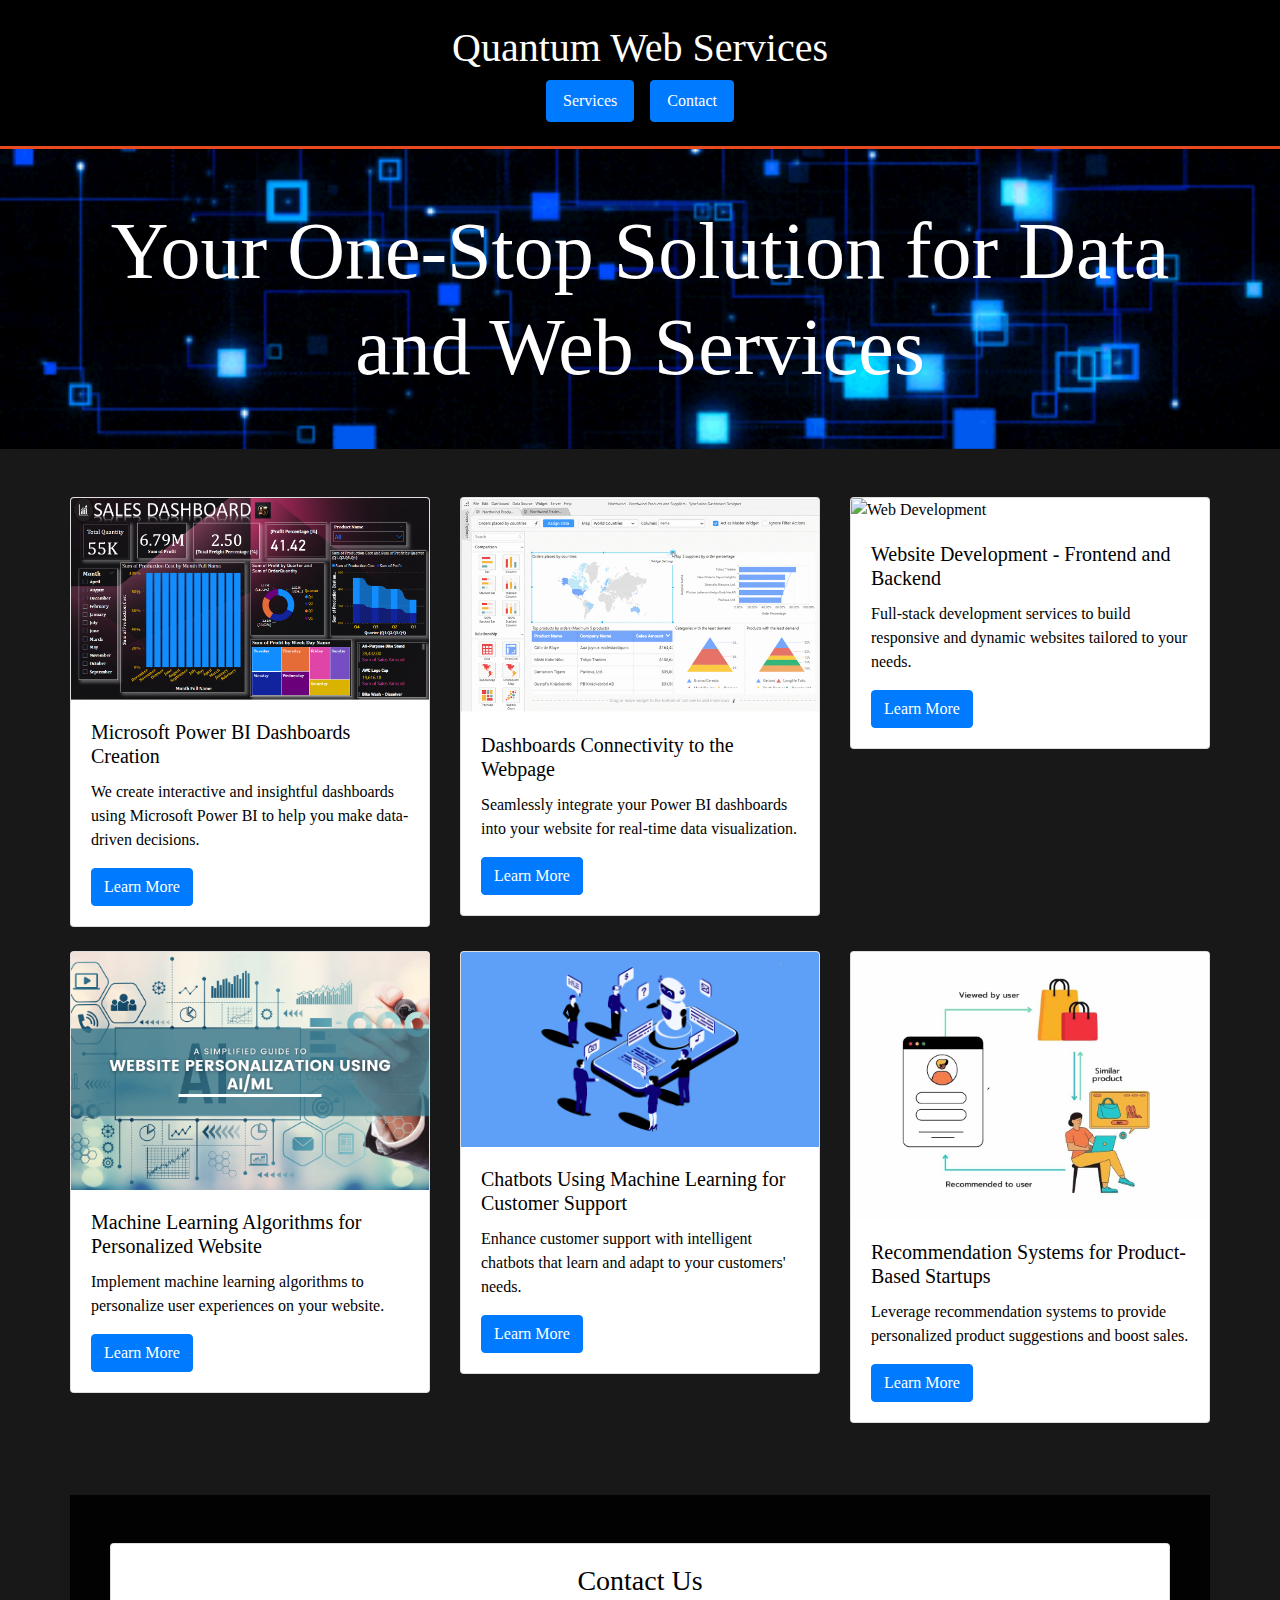
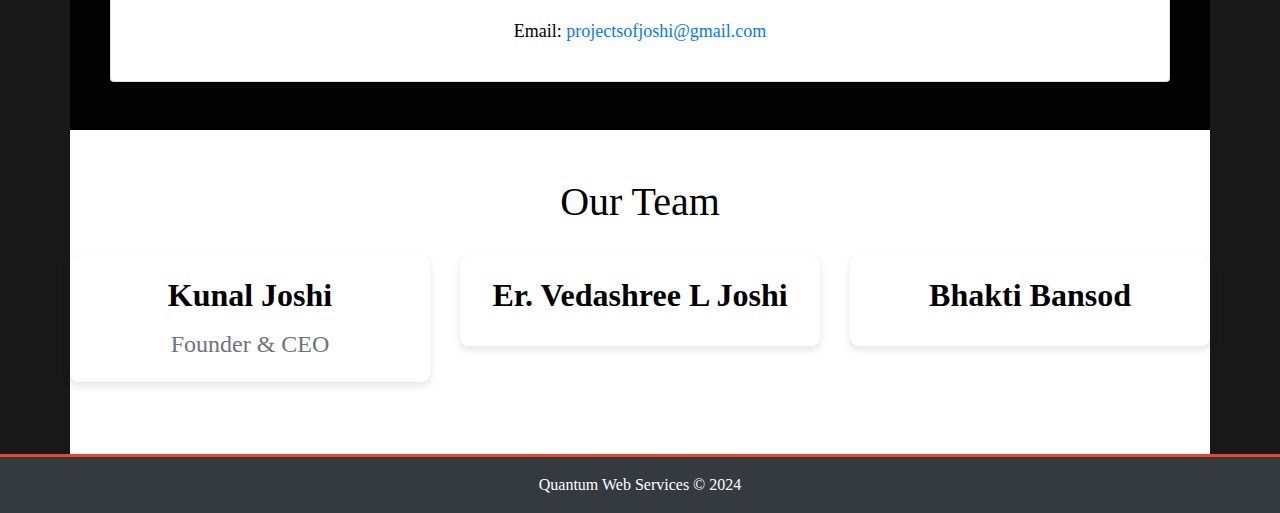
==== index.html @ 7db7b05e "Add files via upload" ====
<!DOCTYPE html>
<html lang="en">
<head>
    <meta charset="UTF-8">
    <meta name="viewport" content="width=device-width, initial-scale=1.0">
    <title>Quantum Web Services</title>
    <link rel="stylesheet" href="https://stackpath.bootstrapcdn.com/bootstrap/4.5.2/css/bootstrap.min.css">
    <link rel="stylesheet" href="https://cdnjs.cloudflare.com/ajax/libs/animate.css/4.1.1/animate.min.css" />
    <link rel="stylesheet" href="styles.css">
</head>
<body>
    <header class="text-white text-center py-4">
        <div class="container">
            <h1>Quantum Web Services</h1>
            <nav>
                <ul class="nav justify-content-center">
                    <li class="nav-item">
                        <a href="#services" class="nav-link btn btn-primary mx-2">Services</a>
                    </li>
                    <li class="nav-item">
                        <a href="#contact" class="nav-link btn btn-primary mx-2">Contact</a>
                    </li>
                </ul>
            </nav>
        </div>
    </header>

    <section class="showcase d-flex align-items-center text-center text-white">
        <div class="container">
            <h1>Your One-Stop Solution for Data and Web Services</h1>
        </div>
    </section>

    <section id="services" class="container py-5">
        <div class="row">
            <div class="col-md-4 mb-4">
                <div class="card">
                    <img src="images/power_bi.jpg" class="card-img-top" alt="Power BI">
                    <div class="card-body">
                        <h5 class="card-title">Microsoft Power BI Dashboards Creation</h5>
                        <p class="card-text">We create interactive and insightful dashboards using Microsoft Power BI to help you make data-driven decisions.</p>
                        <a href="power_bi.html" class="btn btn-primary">Learn More</a>
                    </div>
                </div>
            </div>
            <div class="col-md-4 mb-4">
                <div class="card">
                    <img src="images/web_integration.jpg" class="card-img-top" alt="Dashboard Connectivity">
                    <div class="card-body">
                        <h5 class="card-title">Dashboards Connectivity to the Webpage</h5>
                        <p class="card-text">Seamlessly integrate your Power BI dashboards into your website for real-time data visualization.</p>
                        <a href="web_integration.html" class="btn btn-primary">Learn More</a>
                    </div>
                </div>
            </div>
            <div class="col-md-4 mb-4">
                <div class="card">
                    <img src="C:\Users\VEDASHREE\Desktop\creative\images\web_developement.jpg" class="card-img-top" alt="Web Development">
                    <div class="card-body">
                        <h5 class="card-title">Website Development - Frontend and Backend</h5>
                        <p class="card-text">Full-stack development services to build responsive and dynamic websites tailored to your needs.</p>
                        <a href="web_development.html" class="btn btn-primary">Learn More</a>
                    </div>
                </div>
            </div>
            <div class="col-md-4 mb-4">
                <div class="card">
                    <img src="images/machine_learning.jpg" class="card-img-top" alt="Machine Learning">
                    <div class="card-body">
                        <h5 class="card-title">Machine Learning Algorithms for Personalized Website</h5>
                        <p class="card-text">Implement machine learning algorithms to personalize user experiences on your website.</p>
                        <a href="machine_learning.html" class="btn btn-primary">Learn More</a>
                    </div>
                </div>
            </div>
            <div class="col-md-4 mb-4">
                <div class="card">
                    <img src="images/chatbots.jpg" class="card-img-top" alt="Chatbots">
                    <div class="card-body">
                        <h5 class="card-title">Chatbots Using Machine Learning for Customer Support</h5>
                        <p class="card-text">Enhance customer support with intelligent chatbots that learn and adapt to your customers' needs.</p>
                        <a href="chatbots.html" class="btn btn-primary">Learn More</a>
                    </div>
                </div>
            </div>
            <div class="col-md-4 mb-4">
                <div class="card">
                    <img src="images/recommendation_system.jpg" class="card-img-top" alt="Recommendation Systems">
                    <div class="card-body">
                        <h5 class="card-title">Recommendation Systems for Product-Based Startups</h5>
                        <p class="card-text">Leverage recommendation systems to provide personalized product suggestions and boost sales.</p>
                        <a href="recommendation_system.html" class="btn btn-primary">Learn More</a>
                    </div>
                </div>
            </div>
        </div>
    </section>

    <section id="contact" class="container py-5">
        <div class="card text-center">
            <div class="card-body">
                <h2>Contact Us</h2>
                <p>Email: <a href="mailto:projectsofjoshi@gmail.com">projectsofjoshi@gmail.com</a></p>
            </div>
        </div>
    </section>

    <section id="team" class="container py-5 text-center">
        <h2>Our Team</h2>
        <div class="row">
            <div class="col-md-4 mb-4">
                <div class="card">
                    <div class="card-body">
                        <h5 class="card-title">Kunal Joshi</h5>
                        <p class="card-text">Founder & CEO</p>
                    </div>
                </div>
            </div>
            <div class="col-md-4 mb-4">
                <div class="card">
                    <div class="card-body">
                        <h5 class="card-title">Er. Vedashree L  Joshi</h5>
                        <p class="card-text"></p>
                    </div>
                </div>
            </div>
            <div class="col-md-4 mb-4">
                <div class="card">
                    <div class="card-body">
                        <h5 class="card-title">Bhakti Bansod</h5>
                        <p class="card-text"></p>
                    </div>
                </div>
            </div>
        </div>
    </section>

    <footer class="bg-dark text-white text-center py-3">
        <p>Quantum Web Services &copy; 2024</p>
    </footer>

    <!-- JavaScript -->
    <script src="https://code.jquery.com/jquery-3.5.1.slim.min.js"></script>
    <script src="https://cdn.jsdelivr.net/npm/@popperjs/core@2.5.4/dist/umd/popper.min.js"></script>
    <script src="https://stackpath.bootstrapcdn.com/bootstrap/4.5.2/js/bootstrap.min.js"></script>
    <script src="scripts.js"></script>
</body>
</html>
---- styles.css ----
body {
    font-family: 'Times New Roman', sans-serif;
    font-size: '50px';
    margin: 0;
    padding: 0;
    background-color: #191818;
    color: #010101;
}

header {
    font-family: 'Algerian';
    background-color: #000;
    color: #fff;
    padding: 50px 0;
    text-align: center;
    border-bottom: #e8491d 3px solid;
}

.showcase {
    min-height: 300px;
    background: url('images/showcase.jpg') no-repeat center center/cover;
    text-align: center;
    color: #fefefe;
    display: flex;
    justify-content: center;
    align-items: center;
}

.showcase h1 {
    font-size: 80px;
    margin: 0;
    padding: 0;
}


.custom-h5 {
    color: white;
    font-family: 'Times New Roman', Times, serif;
    font-size: 28px;
}

/* Customise*/

#services {
    padding: 50px 0;
}

.card {
    transition: transform 0.3s ease-in-out;
}

.card:hover {
    transform: scale(1.05);
}

#contact {
    background: #020202;
    padding: 40px;
    text-align: center;
}

#contact h2 {
    font-size: 28px;
    margin-bottom: 20px;
}


#contact p {
    font-size: 18px;
}

footer {
    background: #000;
    color: #fff;
    text-align: center;
    padding: 10px 0;
    border-top: #e8491d 3px solid;
}

footer p {
    margin: 0;
}



/*  jhjsgdfjbsbf*/
#team {
    background-color: #ffffff; /* White background */
    color: #000000; /* Black text */
    padding: 40px 0;
    font-family: 'Baskerville Old Face', serif; /* Baskerville Old Face font */
}


#team h2 {
    font-size: 2.5rem;
    margin-bottom: 30px;
}

#team .card {
    border: none;
    background-color: #f8f9fa;
}

#team .card-body {
    background-color: #ffffff; /* White background for card body */
    padding: 20px;
    border-radius: 8px;
    box-shadow: 0 4px 8px rgba(0, 0, 0, 0.1);
}

#team .card-title {
    font-size: 2rem;
    font-weight: bold;
}

#team .card-text {
    font-size: 1.5rem;
    color: #6c757d;
}

#team .card:hover {
    box-shadow: 0 8px 16px rgba(0, 0, 0, 0.2);
    transform: scale(1.05);
    transition: transform 0.3s ease-in-out, box-shadow 0.3s ease-in-out;
}
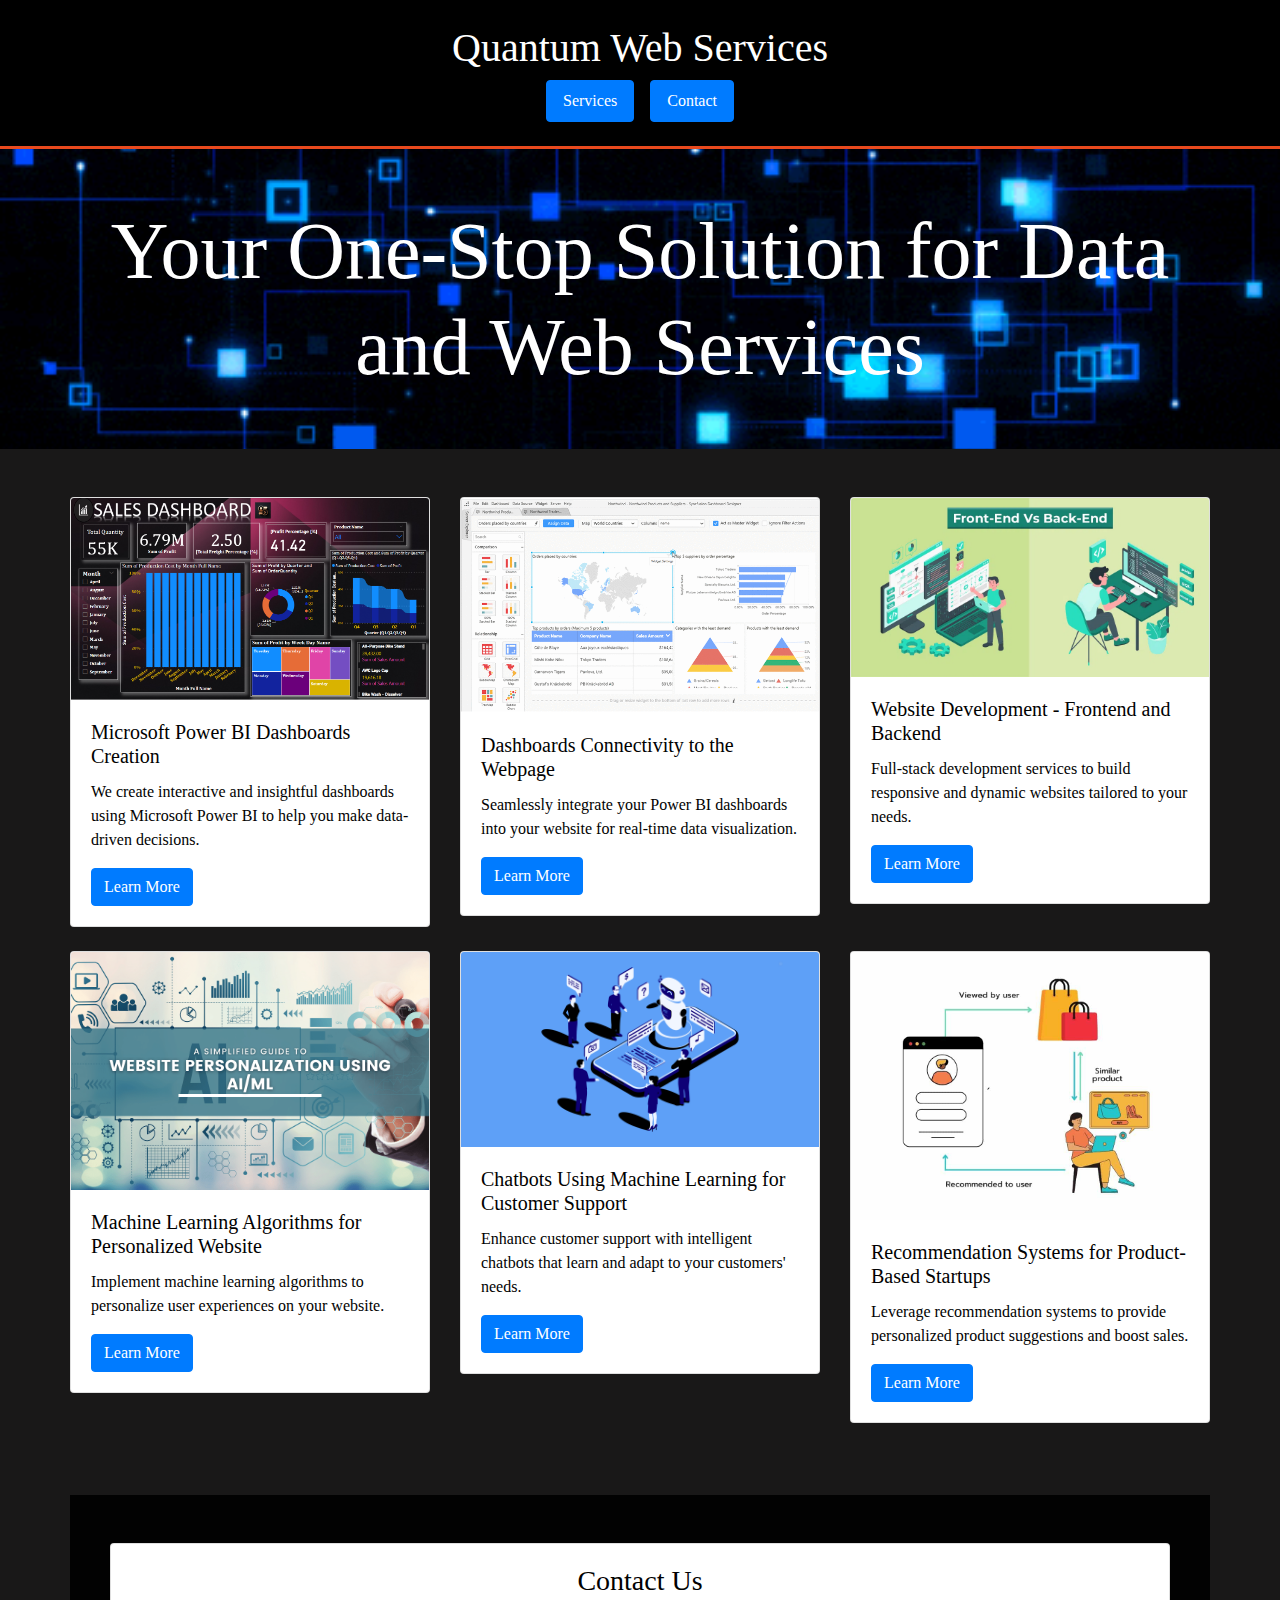
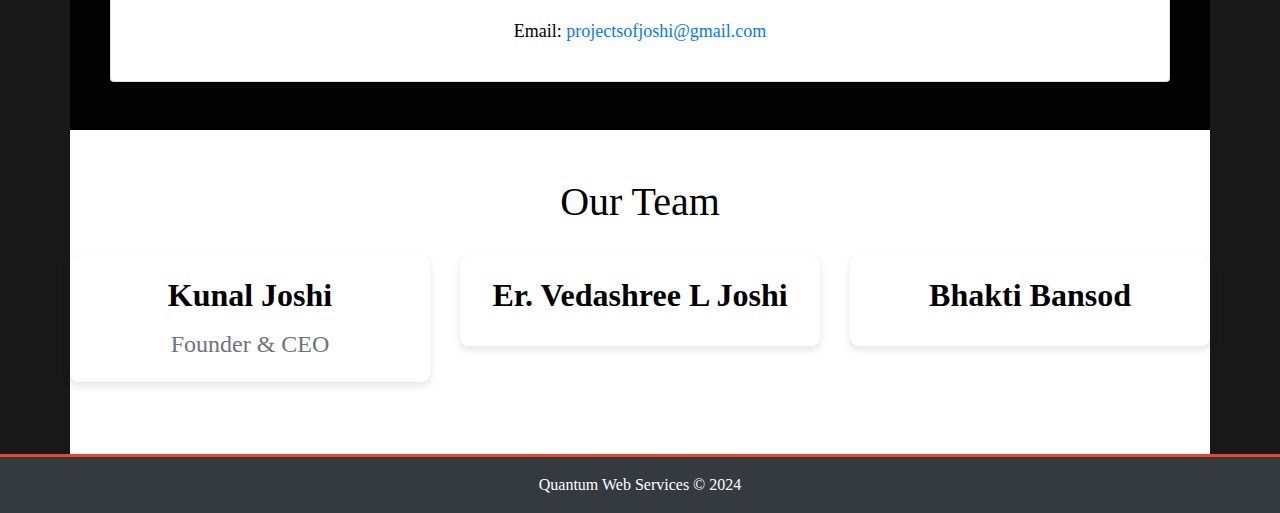
==== commit da44e159: "Update index.html" ====
--- a/index.html
+++ b/index.html
@@ -55,7 +55,7 @@
             </div>
             <div class="col-md-4 mb-4">
                 <div class="card">
-                    <img src="C:\Users\VEDASHREE\Desktop\creative\images\web_developement.jpg" class="card-img-top" alt="Web Development">
+                    <img src="..\images\web_developement.jpg" class="card-img-top" alt="Web Development">
                     <div class="card-body">
                         <h5 class="card-title">Website Development - Frontend and Backend</h5>
                         <p class="card-text">Full-stack development services to build responsive and dynamic websites tailored to your needs.</p>
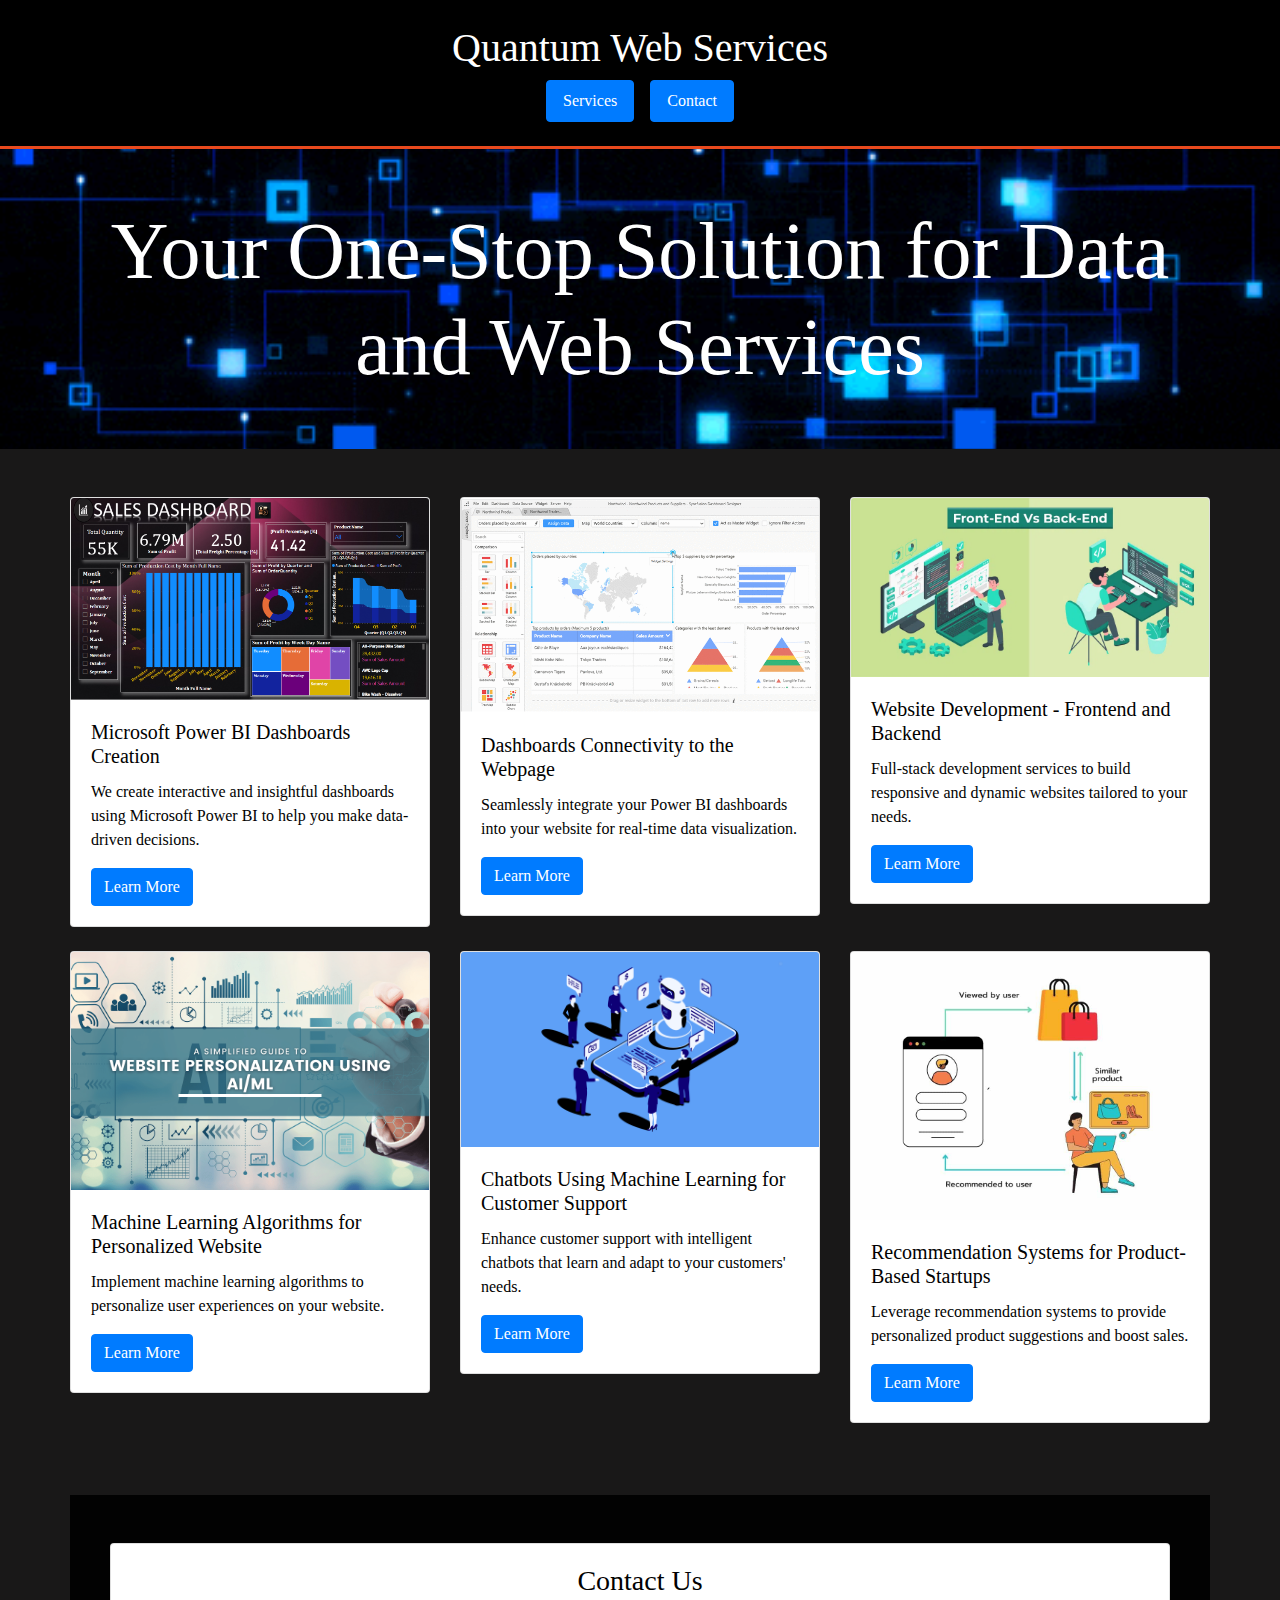
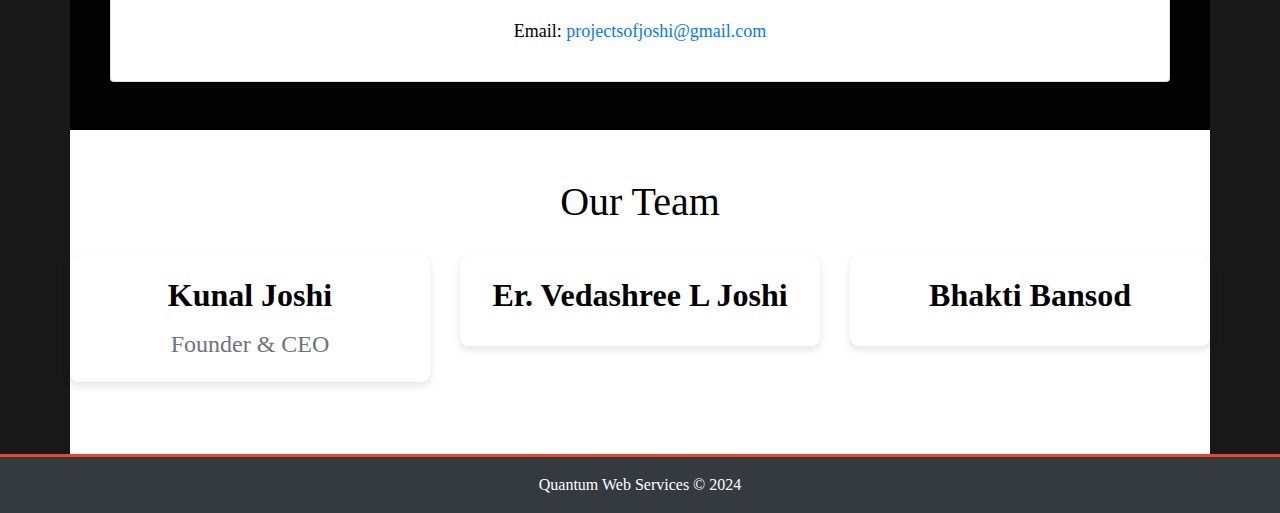
==== commit cde3330a: "Update index.html" ====
--- a/index.html
+++ b/index.html
@@ -55,7 +55,7 @@
             </div>
             <div class="col-md-4 mb-4">
                 <div class="card">
-                    <img src="..\images\web_developement.jpg" class="card-img-top" alt="Web Development">
+                    <img src="\images\web_developement.jpg" class="card-img-top" alt="Web Development">
                     <div class="card-body">
                         <h5 class="card-title">Website Development - Frontend and Backend</h5>
                         <p class="card-text">Full-stack development services to build responsive and dynamic websites tailored to your needs.</p>
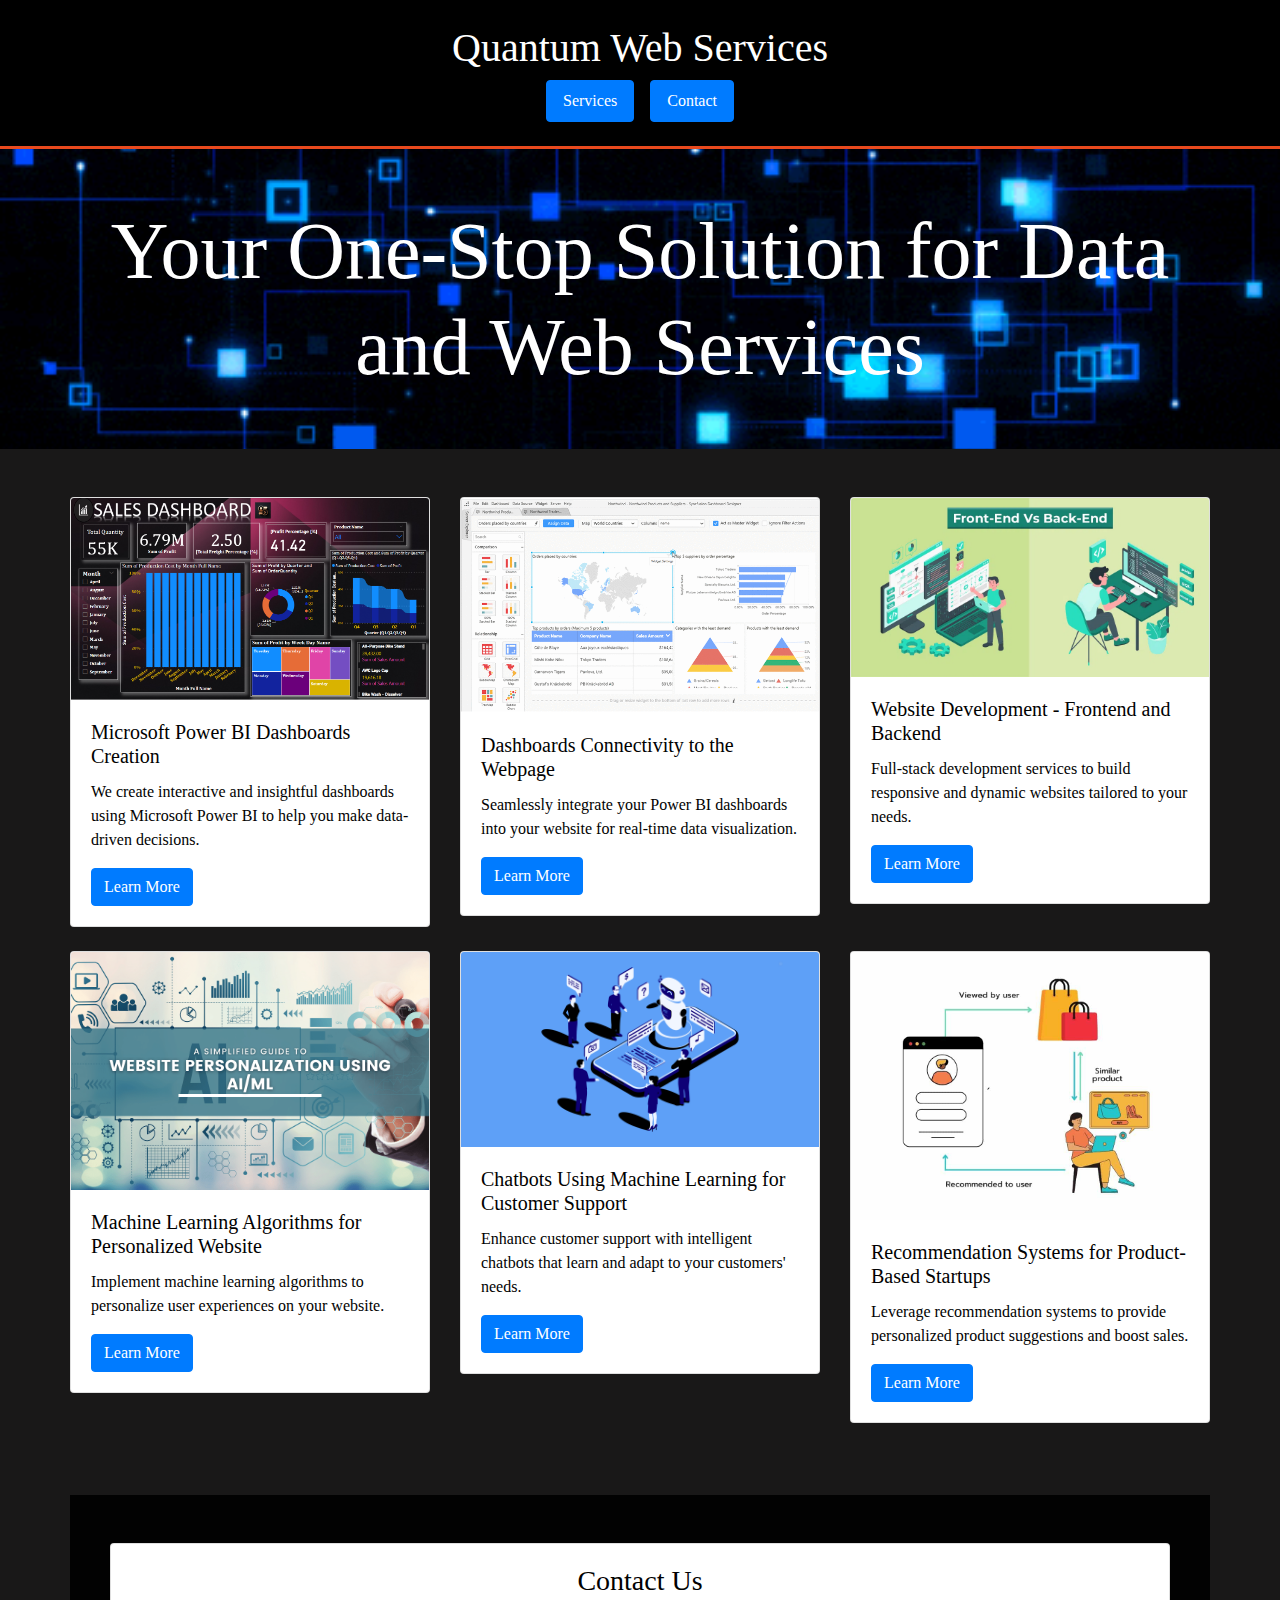
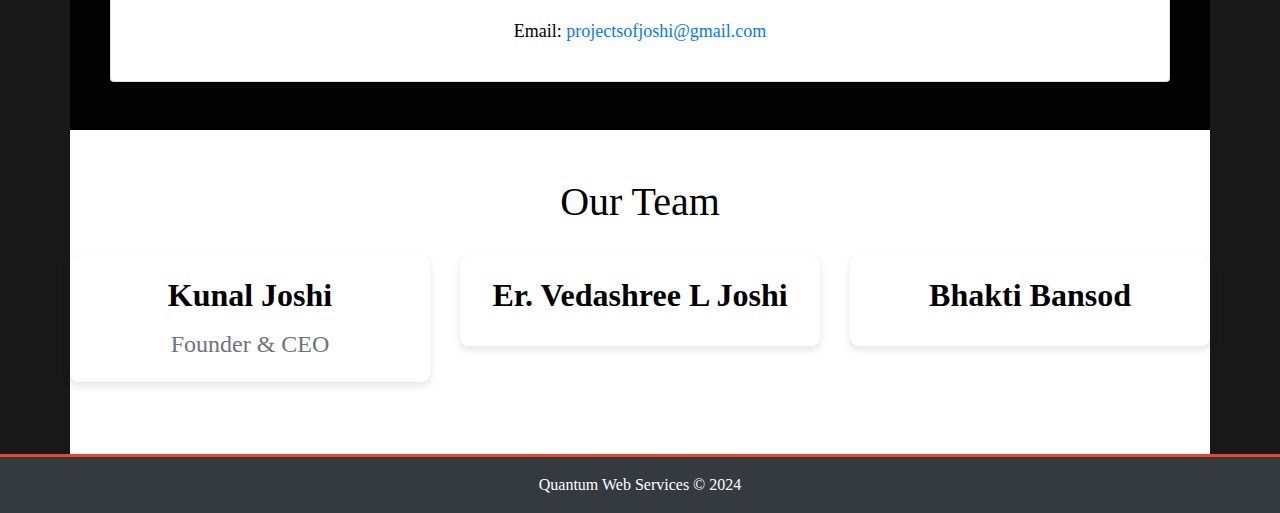
==== commit bf312b8a: "Update index.html" ====
--- a/index.html
+++ b/index.html
@@ -3,7 +3,7 @@
 <head>
     <meta charset="UTF-8">
     <meta name="viewport" content="width=device-width, initial-scale=1.0">
-    <title>Quantum Web Services</title>
+    <title>CraftMyWeb</title>
     <link rel="stylesheet" href="https://stackpath.bootstrapcdn.com/bootstrap/4.5.2/css/bootstrap.min.css">
     <link rel="stylesheet" href="https://cdnjs.cloudflare.com/ajax/libs/animate.css/4.1.1/animate.min.css" />
     <link rel="stylesheet" href="styles.css">
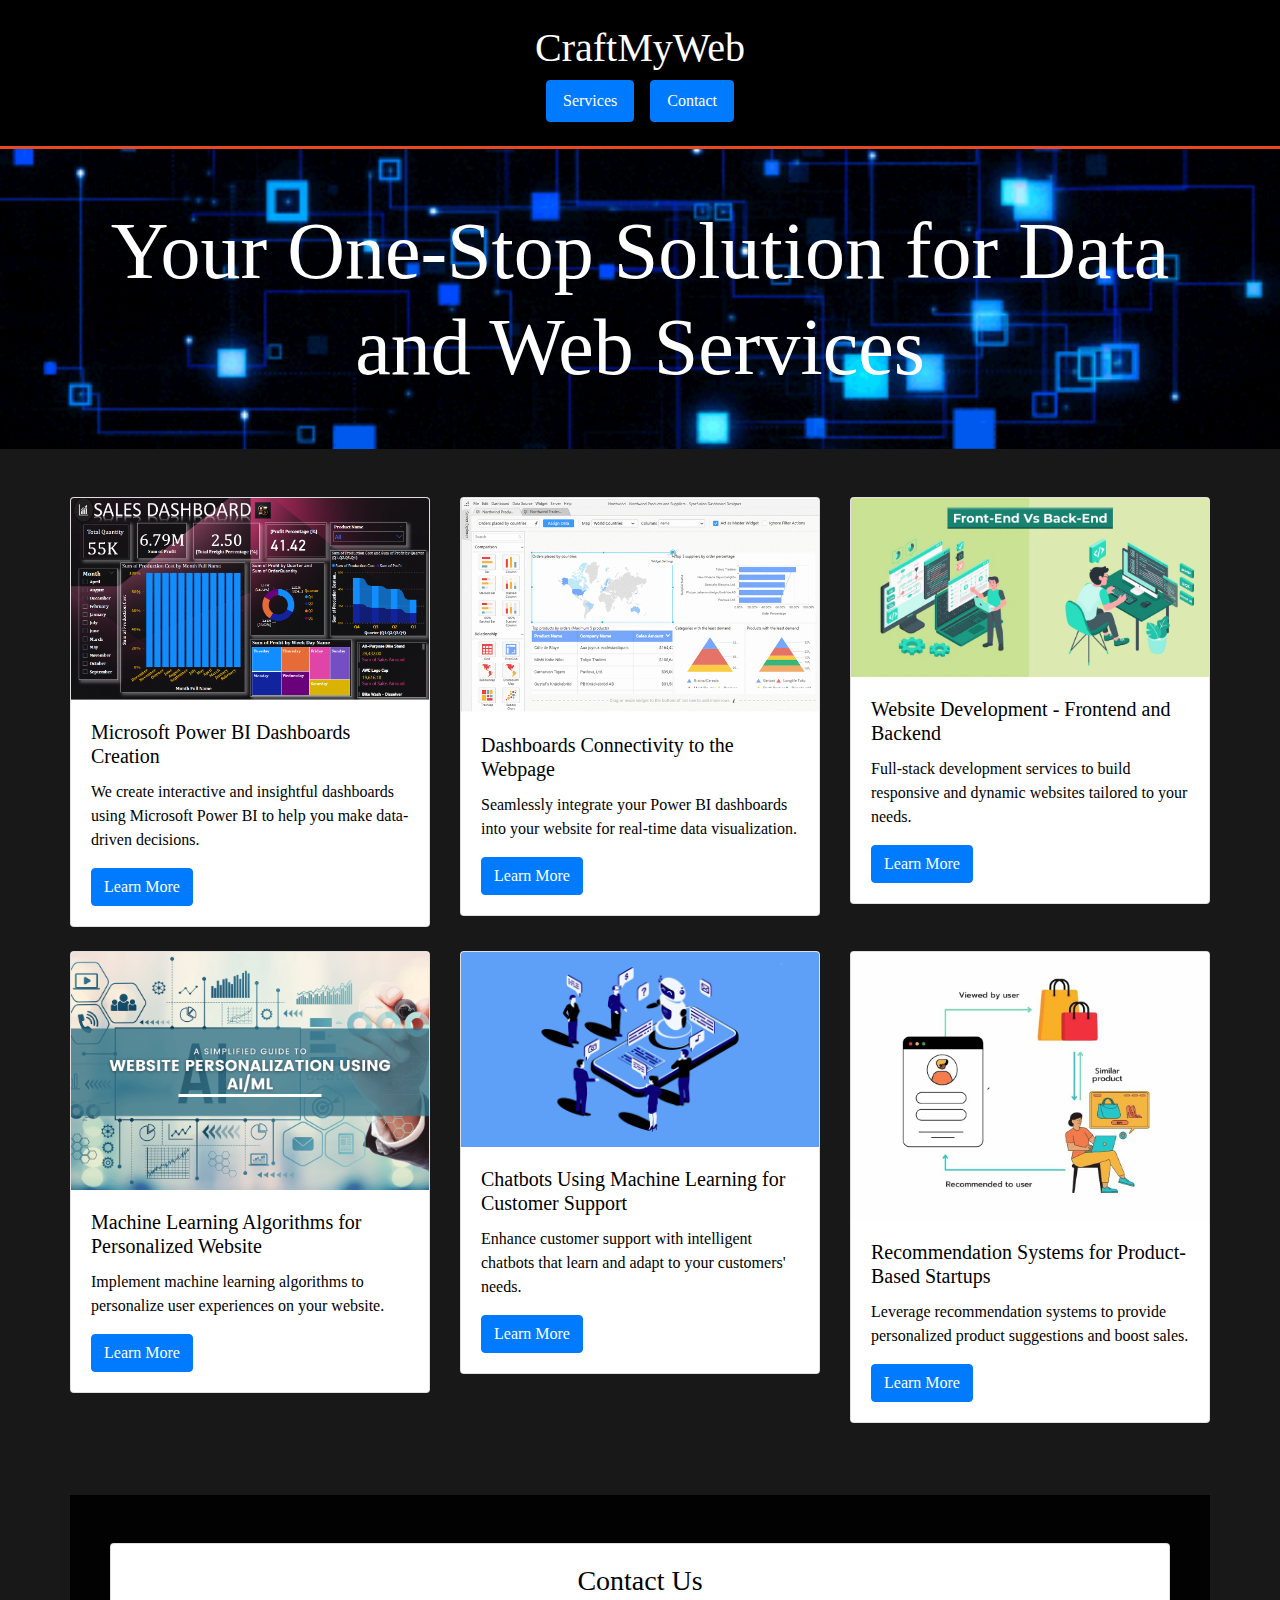
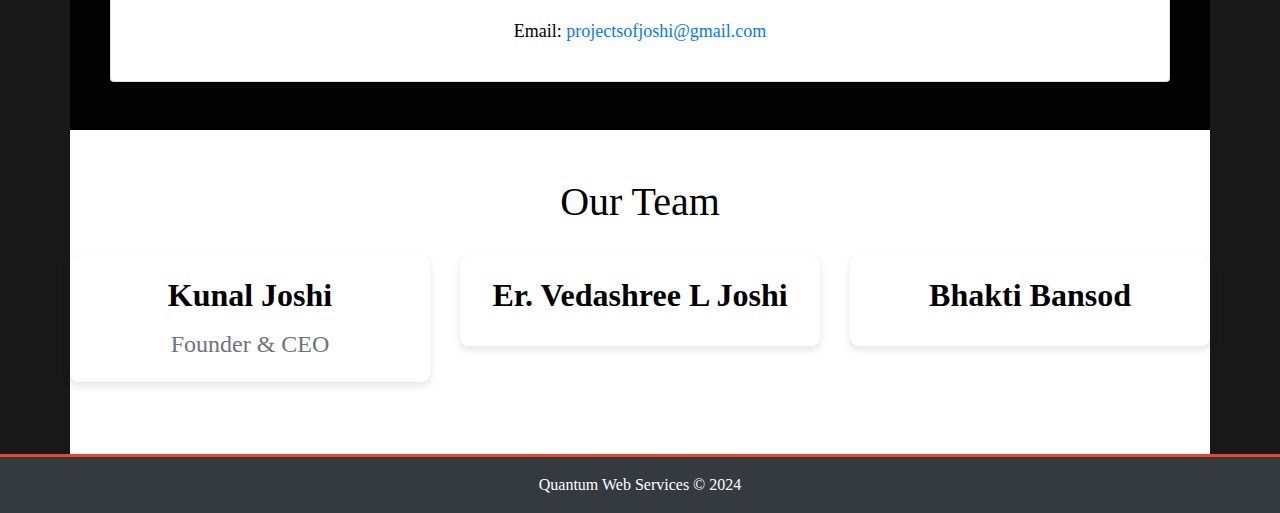
==== commit 9c30bb18: "Update index.html" ====
--- a/index.html
+++ b/index.html
@@ -11,7 +11,7 @@
 <body>
     <header class="text-white text-center py-4">
         <div class="container">
-            <h1>Quantum Web Services</h1>
+            <h1>CraftMyWeb</h1>
             <nav>
                 <ul class="nav justify-content-center">
                     <li class="nav-item">
